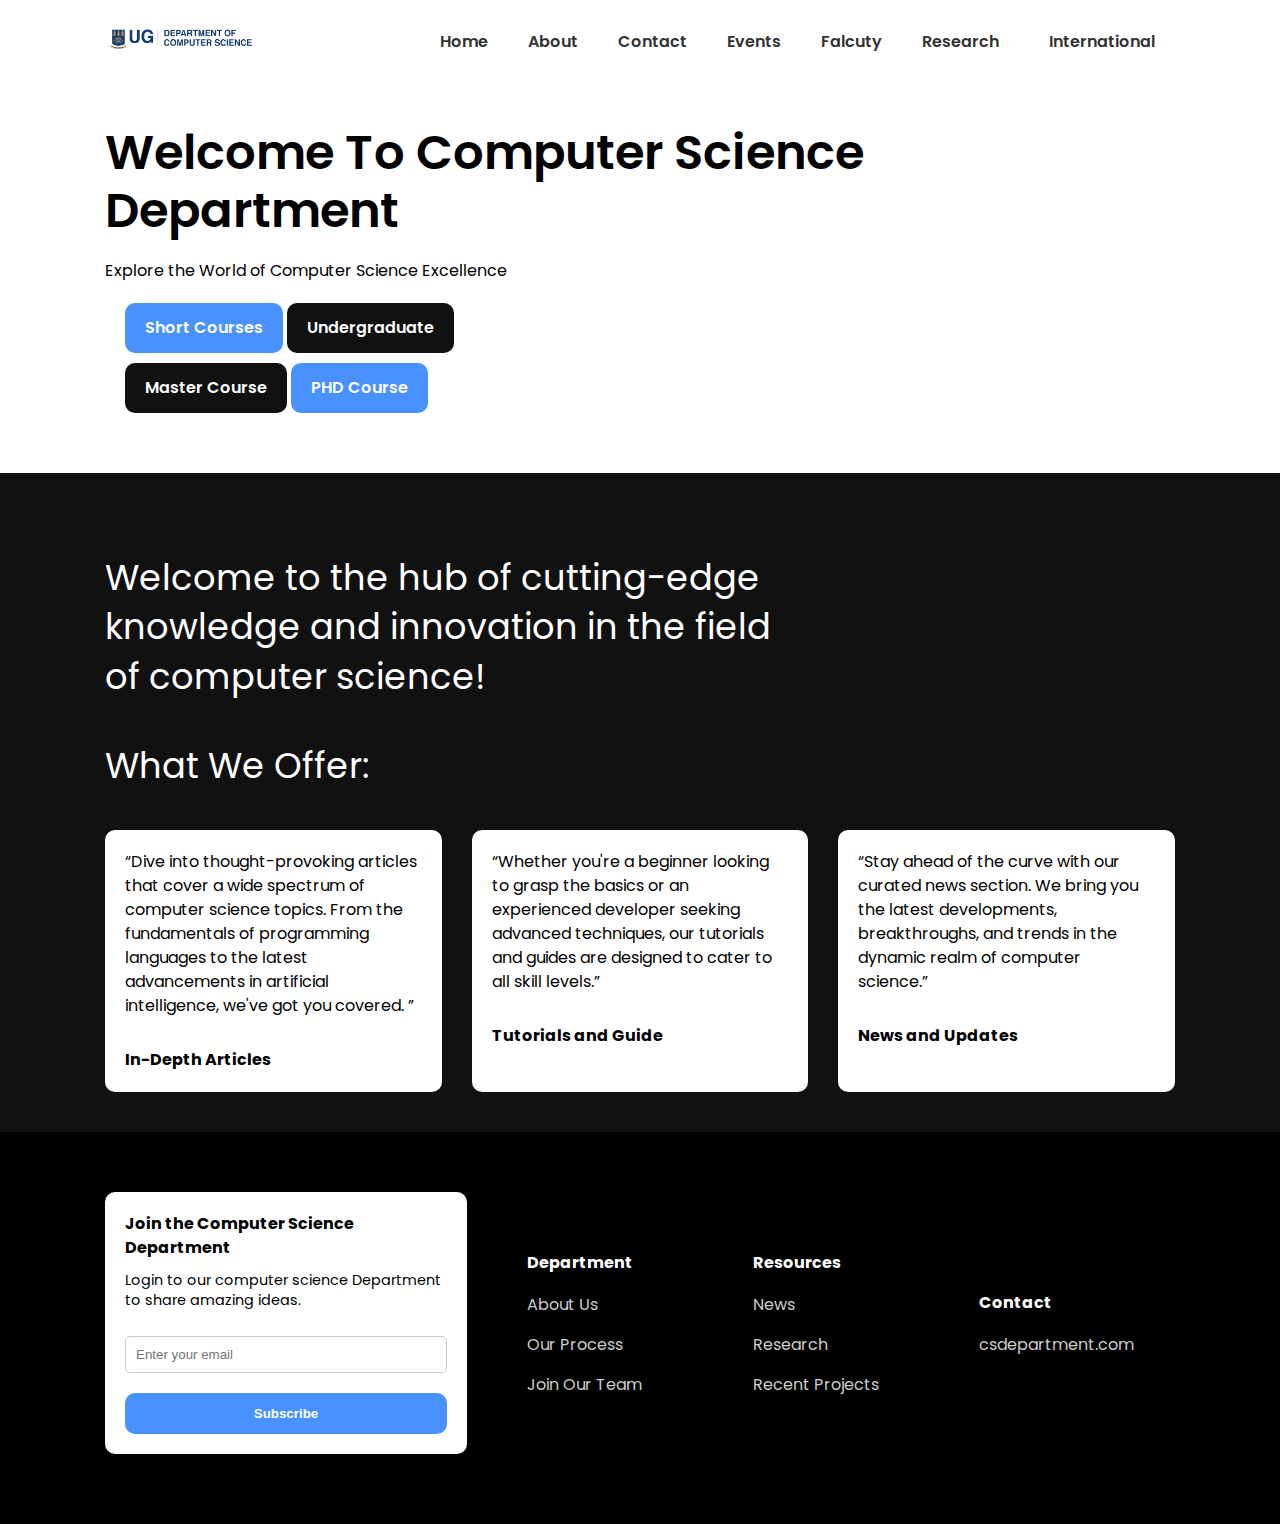
==== index.html @ 90f7d046 "update" ====
<!DOCTYPE html>
<html lang="en">
  <head>
    <meta charset="UTF-8" />
    <meta name="viewport" content="width=device-width, initial-scale=1.0" />
    <title>Computer Science Dept</title>
    <link rel="preconnect" href="https://fonts.googleapis.com" />
    <link rel="preconnect" href="https://fonts.gstatic.com" crossorigin />
    <link
      href="https://fonts.googleapis.com/css2?family=Poppins:wght@300;400;600;700&display=swap"
      rel="stylesheet"
    />
    <link
      rel="stylesheet"
      href="https://cdnjs.cloudflare.com/ajax/libs/font-awesome/6.4.2/css/all.min.css"
      integrity="sha512-z3gLpd7yknf1YoNbCzqRKc4qyor8gaKU1qmn+CShxbuBusANI9QpRohGBreCFkKxLhei6S9CQXFEbbKuqLg0DA=="
      crossorigin="anonymous"
    />
    <link rel="stylesheet" href="css/style.css" />
    <link rel="shortcut icon" href="images/favicon.ico" type="image/x-icon" />
  </head>
  <body>

    <nav class="navbar">
      <div class="container">
        
        <div class="logo">
          <a href="index.html">
            <img src="images/logo.png" alt="logo" />
          </a>
        </div>

        <div class="main-menu">
          <ul>
            <li >
              <a href="index.html">Home</a>
            </li>
            <li>
              <a href="About.html">About </a>
            </li>
            <li>
              <a href="Contact.html">Contact</a>
            </li>
            <li>
              <a href="Event.html">Events</a>
            </li>
            <li>
              <a href="Falcuty.html">Falcuty</a>
            </li>
            <li>
              <a href="Research.html">Research</a>
            <li>
              <a href="International.html">International</a>
            </li>
              
            </li>
          </ul>
        </div>
    </nav>

    <!-- Hero -->
    <section class="hero">
      <div class="container">
        <div class="hero-content">
          <h1 class="hero-heading text-xxl">
           Welcome To Computer Science Department
          </h1>

          <p class="hero-text">
            Explore the World of Computer Science Excellence
          </p>

          <div class="hero-course">
            <div class="hero-buttons">
              <a href="#" class="btn btn-primary">Short Courses</a>
              <a href="#" class="btn btn-dark">Undergraduate</a>
            </div>
  
            <div class="hero-buttons">
              <a href="#" class="btn btn-dark">Master Course</a>
              
              <a href="#" class="btn btn-primary">PHD Course</a>

            </div>


          </div>
        </div>

        <!-- <div class="hero-image">
          <img class="image" src="./images/hero-bg.jpeg"/>
        </div>  -->
      </div>
    </section>


    <!-- Video Section -->
    <!-- <section class="video bg-black">
      <div class="container-sm">
        <h2 class="video-heading text-xl text-center">
          See how it works and get started in less than 2 minutes
        </h2>
        <div class="video-content">
          <a href="#">
            <img
              src="images/video-preview.png"
              alt="video"
              class="video-preview"
            />
          </a>

          <a href="#" class="btn btn-primary">Get Started</a>
        </div>
      </div>
    </section> -->


    <!-- Testimonials -->
    <section class="testimonials bg-dark">
      <div class="container">
        <h3 class="testimonials-heading text-xl">
          Welcome to the hub of cutting-edge knowledge and innovation in the field of computer science! 
        </h3>
        <h3 class="testimonials-heading text-xl">


        </h3>
        <h3 class="testimonials-heading text-xl">

          What We Offer:

        </h3>
        <div class="testimonials-grid">
          <div class="card">
            <p>
              “Dive into thought-provoking articles that cover a wide spectrum of computer science topics. From the fundamentals of programming languages to the latest advancements in artificial intelligence, we've got you covered.
              ”
            </p>

            <p>In-Depth Articles</p>
            
          </div>

          <div class="card">
            <p>
              “Whether you're a beginner looking to grasp the basics or an experienced developer seeking advanced techniques, our tutorials and guides are designed to cater to all skill levels.”
            </p>
            
            <p>Tutorials and Guide</p>
          </div>

          <div class="card">
            <p>
              “Stay ahead of the curve with our curated news section. We bring you the latest developments, breakthroughs, and trends in the dynamic realm of computer science.”
            </p>

            <p>News and Updates</p>
            
          </div>
        </div>
      </div>
    </section>

    <!-- Pricing -->
    <!-- <section class="pricing">
      <div class="container-sm">
        <h3 class="pricing-heading text-xl text-center">Pricing</h3>
        <p class="pricing-subheading text-md text-center">
          Start free and scale while you grow. No hidden fees. Unlimited users
          for free.
        </p>
        <div class="pricing-grid">
          <div class="card bg-light">
            <div class="pricing-card-header">
              <h4 class="pricing-heading text-xl">Simple</h4>
              <p class="pricing-card-subheading">
                Keep track of your contacts, gain valuable insights, analyse
                live data and performance metrics.
              </p>
              <p class="pricing-card-price">
                <span class="text-xl">Free</span>
                *No credit card needed
              </p>
            </div>
            <div class="pricing-card-body">
              <ul>
                <li><i class="fas fa-check"></i> Real-Time Monitoring</li>
                <li>
                  <i class="fas fa-check"></i>Track key performance indicators
                </li>
                <li><i class="fas fa-check"></i>Schedule appointments</li>
                <li>
                  <i class="fas fa-check"></i>Organize, delegate and keep track
                  of tasks
                </li>
              </ul>
              <a href="#" class="btn btn-primary btn-block">Get Started</a>
            </div>
          </div>

          <div class="card bg-black">
            <div class="pricing-card-header">
              <h4 class="pricing-card-heading text-xl">Premium</h4>
              <p class="pricing-card-subheading">
                Keep track of your contacts, gain valuable insights, analyze
                live data and performance metrics.
              </p>
              <p class="pricing-card-price">
                <span class="text-xl">$49</span> /month
              </p>
            </div>
            <div class="pricing-card-body">
              <p>Everything from the free plan plus:</p>
              <ul>
                <li><i class="fas fa-check"></i>Data-driven decisions</li>
                <li><i class="fas fa-check"></i>Data visualization</li>
                <li><i class="fas fa-check"></i>Schedule appointments</li>
              </ul>
              <a href="#" class="btn btn-primary btn-block">Get Started</a>
            </div>
          </div>
        </div>
        <p class="pricing-footer text-center">
          All prices are in USD and charged per month with applicable taxes
          added at checkout.
        </p>
      </div>
    </section> -->

    <!-- FAQ -->
    <!-- <section class="faq bg-light">
      <div class="container-sm">
        <h3 class="text-xl text-center">Frequently Asked Questions</h3>
        <ul class="faq-menu">
          <li class="active">All</li>
          <li>Getting Started</li>
          <li>Pricing</li>
        </ul>
        <div class="faq-content">
          <div class="faq-group">
            <div class="faq-group-header">
              <h4 class="text-md">
                How does the contact management feature help me keep track of
                clients and partners?
              </h4>
              <i class="fas fa-minus"></i>
            </div>
            <div class="faq-group-body open">
              <p>
                Keep track of your contacts, gain valuable insights, analyse
                live data and performance metrics.
              </p>
            </div>
          </div>

          <div class="faq-group">
            <div class="faq-group-header">
              <h4 class="text-md">
                Can I customize the dashboards and reporting feature to display
                the metrics that are most important to my business?
              </h4>
              <i class="fas fa-plus"></i>
            </div>
            <div class="faq-group-body">
              <p>
                Lorem, ipsum dolor sit amet consectetur adipisicing elit. Ad
                culpa enim blanditiis rem ipsum aliquam, unde iste fugit
                praesentium eos?
              </p>
            </div>
          </div>

          <div class="faq-group">
            <div class="faq-group-header">
              <h4 class="text-md">
                How does the task management feature help me delegate tasks to
                my team and track progress?
              </h4>
              <i class="fas fa-plus"></i>
            </div>
            <div class="faq-group-body">
              <p>
                Lorem ipsum dolor sit amet, consectetur adipisicing elit.
                Incidunt, a! Quaerat, voluptatum. Animi molestias ex quasi
                explicabo minima perferendis commodi.
              </p>
            </div>
          </div>

          <div class="faq-group">
            <div class="faq-group-header">
              <h4 class="text-md">
                Can I collaborate with my team in real-time using all tools?
              </h4>
              <i class="fas fa-plus"></i>
            </div>
            <div class="faq-group-body">
              <p>
                Lorem, ipsum dolor sit amet consectetur adipisicing elit.
                Obcaecati doloremque assumenda aut dolorem recusandae quibusdam
                aliquid. Repellat animi quam vitae.
              </p>
            </div>
          </div>

          <div class="faq-group">
            <div class="faq-group-header">
              <h4 class="text-md">Is the app available on all devices?</h4>
              <i class="fas fa-plus"></i>
            </div>
            <div class="faq-group-body">
              <p>
                Lorem, ipsum dolor sit amet consectetur adipisicing elit.
                Obcaecati doloremque assumenda aut dolorem recusandae quibusdam
                aliquid. Repellat animi quam vitae.
              </p>
            </div>
          </div>

          <div class="faq-group">
            <div class="faq-group-header">
              <h4 class="text-md">
                How does the app help me stay compliant when working with
                freelancers and contractors?
              </h4>
              <i class="fas fa-plus"></i>
            </div>
            <div class="faq-group-body">
              <p>
                Lorem, ipsum dolor sit amet consectetur adipisicing elit.
                Obcaecati doloremque assumenda aut dolorem recusandae quibusdam
                aliquid. Repellat animi quam vitae.
              </p>
            </div>
          </div>
        </div>
      </div>
    </section> -->

    <!-- Footer -->
    <footer class="footer bg-black">
      <div class="container">
        <div class="footer-grid">
          <div>
            
            <div class="card">
              <h4>Join the Computer Science Department</h4>
              <p class="text-sm">
                Login to our computer science Department to share amazing ideas.
              </p>
              <form>
                <input type="email" id="email" placeholder="Enter your email" />
                <button type="submit" class="btn btn-primary btn-block">
                  Subscribe
                </button>
              </form>
            </div>
           
          </div>
          <div>
            <h4>Department</h4>
            <ul>
              <li><a href="#">About Us</a></li>
              <li><a href="#">Our Process</a></li>
              <li><a href="#">Join Our Team</a></li>
            </ul>
          </div>
          <div>
            <h4>Resources</h4>
            <ul>
              <li><a href="#">News</a></li>
              <li><a href="#">Research</a></li>
              <li><a href="#">Recent Projects</a></li>
            </ul>
          </div>
          <div>
            <h4>Contact</h4>
            <ul>
              <li>
                <a href="#">csdepartment.com</a>
              </li>
            </ul>
          </div>
        </div>
      </div>
    </footer>

  </body>
</html>
---- css/style.css ----
* {
  box-sizing: border-box;
  margin: 0;
  padding: 0;
}

:root {
  --primary-color: #4891ff;
  --light-color: #f4f4f6;
  --dark-color: #111;
}

body {
  font-family: 'Poppins', sans-serif;
  font-size: 16px;
  line-height: 1.5;
  background: #fff;
  overflow-x: hidden;
}

a {
  text-decoration: none;
  color: #333;
}

ul {
  list-style: none;
}

img {
  max-width: 50%;
}

/* Navbar */
.navbar {
  background: #fff;
  padding: 20px;
}

.navbar .container {
  display: flex;
  justify-content: space-between;
  align-items: center;
}

.navbar .main-menu ul {
  display: flex;
}

.navbar ul li a {
  padding: 10px 20px;
  display: block;
  font-weight: 600;
  transition: 0.5s;
}

.navbar ul li a:hover {
  color: var(--primary-color);
}

.navbar ul li a i {
  margin-right: 10px;
}

.navbar ul li:last-child a {
  margin-left: 10px;
}

/* Hero */
.hero {
  margin-bottom: 50px;
}

.hero .container {
  width: 100%;
  display: flex;
  flex-direction: row;
  justify-content: space-between;
  align-items: center;
}

/* .hero .hero-image {
  width: 50%;
  height: 55vh;
  align-items: center;
  justify-content: center;
} */

/* .hero-image .image {
  width: 50%;
  height: 50vh;
} */

.hero .hero-content {
  width: 90%;
}

.hero .hero-text {
  width: 70%;
  margin-bottom: 20px;
}

.hero .hero-course .hero-buttons {
  margin-bottom: 10px;
  margin: 10px 20px;
}

/* Video */
.video {
  padding: 10px 0 40px;
}

.video .video-content {
  display: flex;
  flex-direction: column;
  align-items: center;
}

.video .video-preview {
  margin-bottom: 20px;
}

/* Testimonials */
.testimonials {
  padding: 40px 0;
}

.testimonials .testimonials-heading {
  width: 700px;
  margin-bottom: 40px;
}

.testimonials .testimonials-grid {
  display: grid;
  grid-template-columns: repeat(3, 1fr);
  gap: 30px;
}

.testimonials .card p:nth-child(2) {
  margin-top: 30px;
  font-weight: bold;
}

/* Pricing */
.pricing .pricing-grid {
  display: grid;
  grid-template-columns: repeat(2, 1fr);
  gap: 30px;
  margin-top: 50px;
}

.pricing .pricing-card-subheading {
  margin-bottom: 30px;
}

.pricing .pricing-card-price {
  margin-bottom: 30px;
  padding: 20px 0;
  border-bottom: 1px solid #ccc;
}

.pricing ul {
  margin: 30px 0;
}

.pricing ul li {
  margin-bottom: 20px;
}

.pricing ul li i {
  margin-right: 10px;
}

.pricing .pricing-footer {
  margin: 30px 0;
}

/* FAQ */
.faq {
  padding: 40px 0;
}

.faq .faq-group {
  border-bottom: 1px solid #ccc;
  padding-bottom: 20px;
}

.faq .faq-group .faq-group-header {
  padding: 20px 0;
  margin-bottom: 15px;
  position: relative;
}

.faq .faq-group .faq-group-header h4 {
  font-weight: 600;
  width: 95%;
}

.faq .faq-group .faq-group-header i {
  position: absolute;
  right: 0;
  top: 35px;
  font-size: 1.3rem;
  cursor: pointer;
}

.faq .faq-group .faq-group-body {
  display: none;
}

.faq .faq-group .faq-group-body.open {
  display: block;
}

.faq ul.faq-menu {
  max-width: 400px;
  margin: auto;
  display: flex;
  justify-content: space-between;
  align-items: center;
  background: #ddd;
  padding: 10px 20px;
  border-radius: 10px;
  font-weight: 600;
  cursor: pointer;
}

.faq ul.faq-menu li {
  padding: 10px 20px;
  border-radius: 5px;
  text-align: center;
}

.faq ul.faq-menu li.active {
  background: var(--primary-color);
  color: #fff;
}

/* Footer */
.footer {
  padding: 40px 0;
  position: relative;
}

.footer h4 {
  margin-bottom: 10px;
}

.footer ul li {
  line-height: 2.5;
}

.footer a {
  color: #ccc;
}

.footer i {
  font-size: 1.5rem;
  margin-right: 10px;
}

.footer-grid {
  display: grid;
  grid-template-columns: 2fr 1fr 1fr 1fr;
  gap: 30px;
  justify-content: center;
  align-items: center;
}

.footer .card {
  margin: 20px 30px 30px 0;
}

.footer input[type='email'] {
  width: 100%;
  padding: 10px;
  border: 1px solid #ccc;
  border-radius: 5px;
  margin: 20px 0;
}

/* Utility Classes */
.container {
  max-width: 1100px;
  margin: 0 auto;
  padding: 0 15px;
}

.container-sm {
  max-width: 800px;
  margin: 0 auto;
  padding: 0 15px;
}

/* Card */
.card {
  background: #fff;
  color: #000;
  border-radius: 10px;
  padding: 20px;
}

/* Buttons */
.btn {
  display: inline-block;
  padding: 13px 20px;
  background: var(--light-color);
  color: #333;
  font-weight: 600;
  text-decoration: none;
  border: none;
  border-radius: 10px;
  cursor: pointer;
  text-align: center;
  transition: 0.5s;
}

.btn:hover {
  opacity: 0.8;
}

.btn-primary {
  background: var(--primary-color);
  color: #fff;
}

.btn-dark {
  background: var(--dark-color);
  color: #fff;
}

.btn-block {
  display: block;
  width: 100%;
}

/* Text Classes */
.text-xxl {
  font-size: 3rem;
  line-height: 1.2;
  font-weight: 600;
  margin: 40px 0 20px;
}

.text-xl {
  font-size: 2.2rem;
  line-height: 1.4;
  font-weight: normal;
  margin: 40px 0 20px;
}

.text-lg {
  font-size: 1.8rem;
  line-height: 1.4;
  font-weight: normal;
  margin: 30px 0 20px;
}

.text-md {
  font-size: 1.2rem;
  line-height: 1.4;
  font-weight: normal;
  margin: 20px 0 10px;
}

.text-sm {
  font-size: 0.9rem;
  line-height: 1.4;
  font-weight: normal;
  margin: 10px 0 5px;
}

.text-center {
  text-align: center;
}

/* Background */
.bg-primary {
  background: var(--primary-color);
  color: #fff;
}

.bg-light {
  background: var(--light-color);
  color: #333;
}

.bg-dark {
  background: var(--dark-color);
  color: #fff;
}

.bg-black {
  background: #000;
  color: #fff;
}

/* Hamburger Button */
.hamburger-button {
  display: none;
  background: none;
  border: none;
  cursor: pointer;
  padding: 10px;
  z-index: 1000;
}

.hamburger-button .hamburger-line {
  width: 30px;
  height: 3px;
  background: #333;
  margin: 6px 0;
}


/* Media Queries */
@media (max-width: 960px) {
  .text-xxl {
    font-size: 2.5rem;
  }
}

@media (max-width: 670px) {
  .navbar .main-menu {
    display: none;
  }

  .navbar .hamburger-button {
    display: block;
  }

  .hero .container {
    background: url('../images/hero-bg-mobile.png') no-repeat;
    background-size: 350px 400px;
    background-position: bottom;
    height: 770px;
  }

  .hero .hero-content,
  .hero .hero-text {
    width: 100%;
    text-align: center;
  }


  .hero .hero-buttons .btn {
    margin-bottom: 10px;
    display: block;
    width: 100%;
    
  }

  .testimonials .testimonials-heading {
    max-width: 100%;
    text-align: center;
  }

  .testimonials .testimonials-grid,
  .pricing .pricing-grid,
  .footer .footer-grid {
    grid-template-columns: 1fr;
  }

  .footer .card {
    margin-right: 0;
  }

  .footer .footer-grid > div {
    text-align: center;
  }

  /* Text */
  .text-xl {
    font-size: 1.9rem;
  }

  .text-lg {
    font-size: 1.5rem;
  }

  .text-md {
    font-size: 1.1rem;
  }
}

@media (max-width: 500px) {
  .text-xxl {
    font-size: 2rem;
  }
}



.about-us{
  height: 100vh;
  width: 100%;
  padding: 90px 0;
  background: #ddd;
}
.pic{
  height: auto;
  width:  30%;
}
.about{
  width: 1130px;
  max-width: 85%;
  margin: 0 auto;
  display: flex;
  align-items: center;
  justify-content: space-around;
}
.text{
  width: 540px;
}
.text h2{
  font-size: 90px;
  font-weight: 600;
  margin-bottom: 10px;
}
.text h5{
  font-size: 22px;
  font-weight: 500;
  margin-bottom: 20px;
}
span{
  color: #4070f4;
}
.text p{
  font-size: 18px;
  line-height: 25px;
  letter-spacing: 1px;
}
.data{
  margin-top: 30px;
}
.hire{
  font-size: 18px;
  background: #4070f4;
  color: #fff;
  text-decoration: none;
  border: none;
  padding: 8px 25px;
  border-radius: 6px;
  transition: 0.5s;
}
.hire:hover{
  background: #000;
  border: 1px solid #4070f4;
}




/*Learn More*/
.card-list {
  display: grid;
  grid-template-columns: repeat(auto-fill, minmax(300px, 1fr));
  max-width: 1250px;
  margin: 150px auto;
  padding: 20px;
  gap: 20px;
}
.card-list .card-item {
  background: #fff;
  padding: 26px;
  border-radius: 8px;
  box-shadow: 0px 5px 10px rgba(0, 0, 0, 0.04);
  list-style: none;
  cursor: pointer;
  text-decoration: none;
  border: 2px solid transparent;
  transition: border 0.5s ease;
}
.card-list .card-item:hover {
  border: 2px solid #000;
}
.card-list .card-item img {
  width: 100%;
  max-width: 100%;
  aspect-ratio: 16/9;
  border-radius: 8px;
  object-fit: cover;
}
.card-list span {
  display: inline-block;
  background: #F7DFF5;
  margin-top: 32px;
  padding: 8px 15px;
  font-size: 0.75rem;
  border-radius: 50px;
  font-weight: 600;
}
.card-list .developer {
  background-color: #F7DFF5; 
  color: #B22485;
}   
.card-list .designer {
  background-color: #d1e8ff;
  color: #2968a8;
}
.card-list .editor {
  background-color: #d6f8d6; 
  color: #205c20;
}
.card-item h3 {
  color: #000;
  font-size: 1.438rem;
  margin-top: 28px;
  font-weight: 600;
}
.card-item .arrow {
  display: flex;
  align-items: center;
  justify-content: center;
  transform: rotate(-35deg);
  height: 40px;
  width: 40px;
  color: #000;
  border: 1px solid #000;
  border-radius: 50%;
  margin-top: 40px;
  transition: 0.2s ease;
}
.card-list .card-item:hover .arrow  {
  background: #000;
  color: #fff; 
}
@media (max-width: 1200px) {
  .card-list .card-item {
      padding: 15px;
  }
}
@media screen and (max-width: 980px) {
  .card-list {
      margin: 0 auto;
  }
}

.contact-header {
  margin-left: 65px;
  justify-content: center;
}

.contact .row {
  margin: 20px 0 90px;
  width: 100%;
  max-width: 100%;
  display: flex;
  align-items: center;
  justify-content: center;
}

.contact .row .col {
  padding: 0 10px;
  width: calc(100% / 2 - 50px);
}

.contact .col p {
  margin-bottom: 10px;
}

.contact .col p i {
  color: #7a7a7a;
  margin-right: 10px;
}

.contact form input {
  height: 45px;
  margin-bottom: 20px;
  padding: 10px;
  width: 100%;
  font-size: 16px;
  outline: none;
  border: 1px solid #bfbfbf;
}

.contact form textarea {
  padding: 10px;
  width: 100%;
  font-size: 16px;
  height: 150px;
  outline: none;
  resize: vertical;
  border: 1px solid #bfbfbf;
}

.contact form button {
  margin-top: 10px;
  padding: 10px 20px;
  font-size: 17px;
  color: #fff;
  border: none;
  cursor: pointer;
  border-radius: 5px;
  background: #333;
  transition: 0.2s ease;
}

.contact form button:hover {
  background: #525252;
}
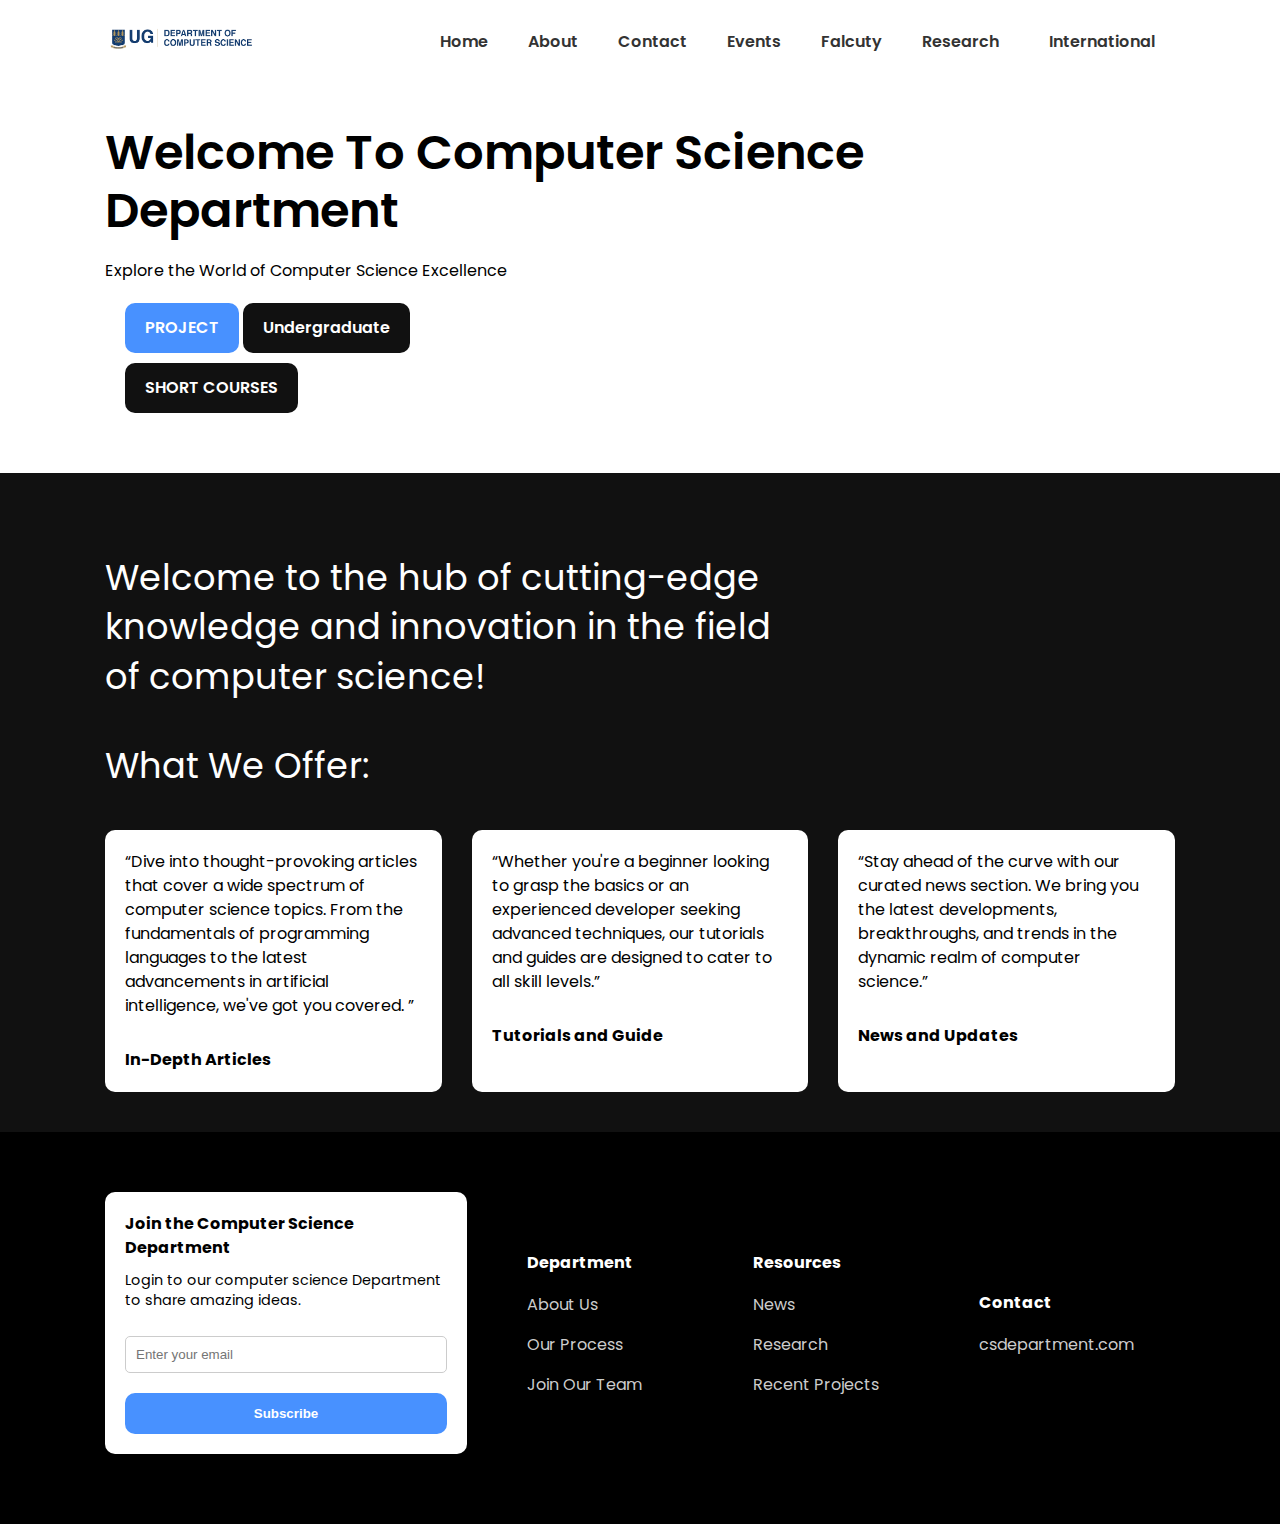
==== commit 9ad7155b: "added link" ====
--- a/index.html
+++ b/index.html
@@ -72,14 +72,13 @@
 
           <div class="hero-course">
             <div class="hero-buttons">
-              <a href="#" class="btn btn-primary">Short Courses</a>
-              <a href="#" class="btn btn-dark">Undergraduate</a>
+              <a href="project.html" class="btn btn-primary">PROJECT</a>
+              <a href="undergraduate.html" class="btn btn-dark">Undergraduate</a>
             </div>
   
             <div class="hero-buttons">
-              <a href="#" class="btn btn-dark">Master Course</a>
+              <a href="Shortcourses.html" class="btn btn-dark">SHORT COURSES</a>
               
-              <a href="#" class="btn btn-primary">PHD Course</a>
 
             </div>
 
